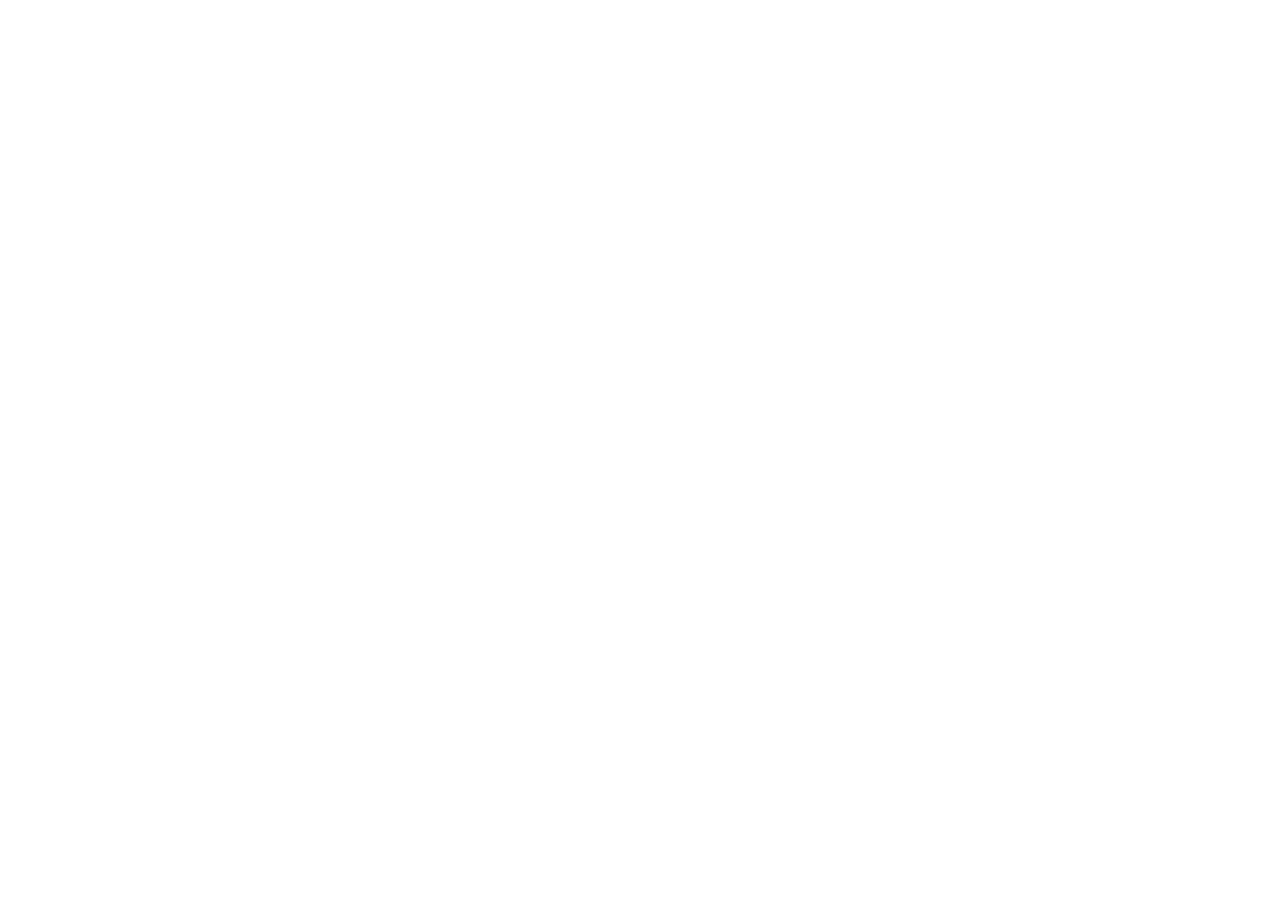
==== index.html @ a9347549 "deploy: AR-92/zod-client@3729bbd173afef4147358a2df10fdb27630be59f" ====
<!doctype html>
<html lang="en" data-theme="night">
  <head>
    <meta charset="utf-8" />
    <meta name="viewport" content="width=device-width, initial-scale=1" />
    <meta name="theme-color" content="#1f2937" />
    <title>Zod - Where knowledge begins !</title>
    <link rel="icon" type="image/svg+xml" href="/zod-client-demo/favicon.svg" />
    <script type="module" crossorigin src="/zod-client-demo/assets/index-CvzFOwmo.js"></script>
    <link rel="stylesheet" crossorigin href="/zod-client-demo/assets/index-BvhTxDCX.css">
  </head>
  <body class="bg-base-100 text-base-content">
    <div id="app"></div>
  </body>
</html>
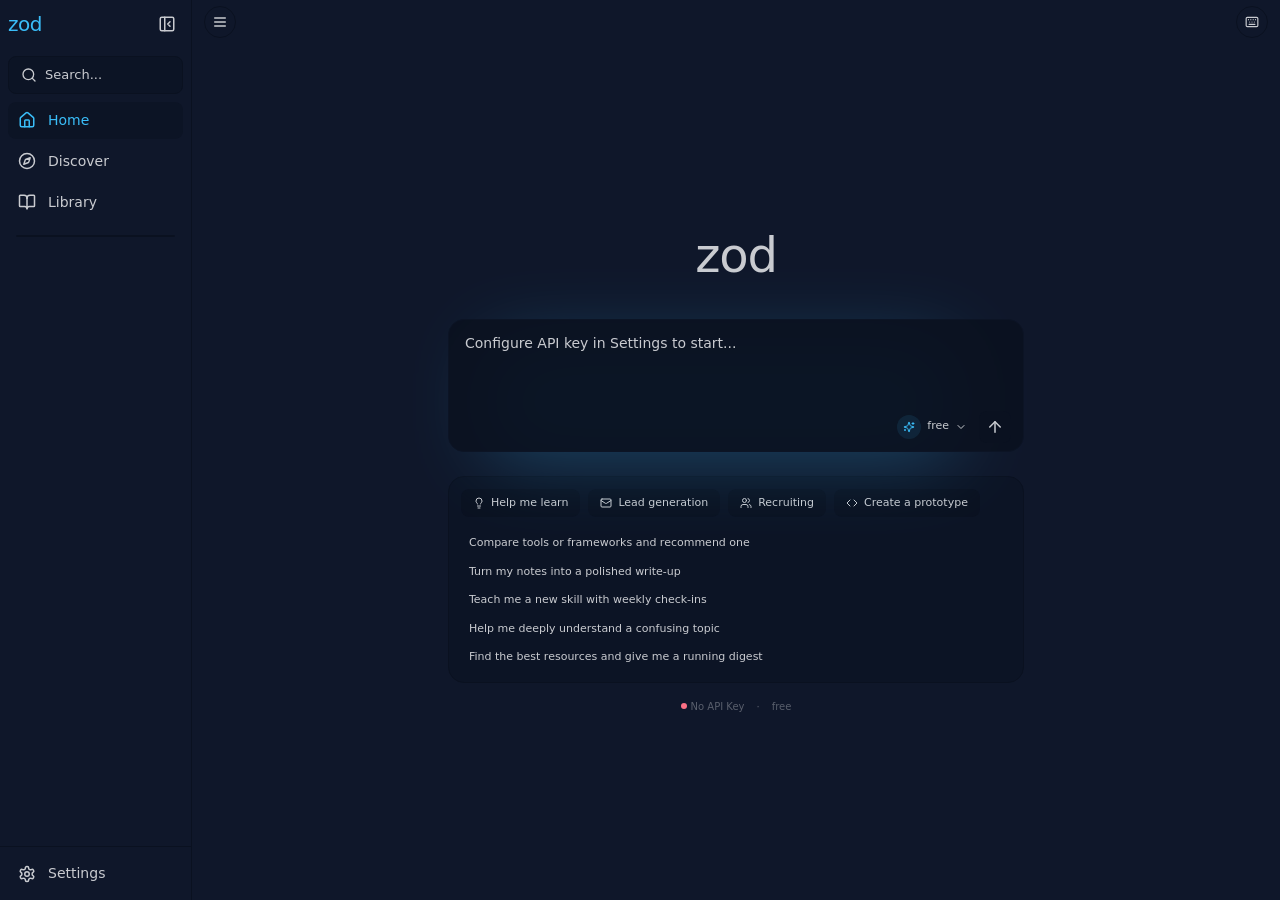
==== commit af7a65c2: "Deploy: refactor: remove landing page, update routes to root path, and set CNAME to app.zodagent.com" ====
--- a/index.html
+++ b/index.html
@@ -4,12 +4,26 @@
     <meta charset="utf-8" />
     <meta name="viewport" content="width=device-width, initial-scale=1" />
     <meta name="theme-color" content="#1f2937" />
-    <title>Zod - Where knowledge begins !</title>
-    <link rel="icon" type="image/svg+xml" href="/zod-client-demo/favicon.svg" />
-    <script type="module" crossorigin src="/zod-client-demo/assets/index-CvzFOwmo.js"></script>
-    <link rel="stylesheet" crossorigin href="/zod-client-demo/assets/index-BvhTxDCX.css">
+    <title>Zod - Where Dreams Comes To Life !</title>
+    <link rel="icon" type="image/svg+xml" href="/favicon.svg" />
+    <!-- Google Fonts: Inter (matching Tailwind CSS website) -->
+    <link rel="preconnect" href="https://fonts.googleapis.com" />
+    <link rel="preconnect" href="https://fonts.gstatic.com" crossorigin />
+    <link href="https://fonts.googleapis.com/css2?family=Inter:ital,opsz,wght@0,14..32,100..900;1,14..32,100..900&display=swap" rel="stylesheet" />
+    <!-- IBM Plex Mono for code/monospace text -->
+    <link href="https://fonts.googleapis.com/css2?family=IBM+Plex+Mono:ital,wght@0,100;0,200;0,300;0,400;0,500;0,600;0,700;1,100;1,200;1,300;1,400;1,500;1,600;1,700&display=swap" rel="stylesheet" />
+    <style>
+      html {
+        font-family: 'Inter', ui-sans-serif, system-ui, -apple-system, BlinkMacSystemFont, 'Segoe UI', Roboto, 'Helvetica Neue', Arial, 'Noto Sans', sans-serif, 'Apple Color Emoji', 'Segoe UI Emoji', 'Segoe UI Symbol', 'Noto Color Emoji';
+      }
+      code, pre, kbd, .font-mono {
+        font-family: 'IBM Plex Mono', ui-monospace, SFMono-Regular, Menlo, Monaco, Consolas, 'Liberation Mono', 'Courier New', monospace;
+      }
+    </style>
+    <script type="module" crossorigin src="/assets/index-aMjGu5qa.js"></script>
+    <link rel="stylesheet" crossorigin href="/assets/index-CUwwOAou.css">
   </head>
   <body class="bg-base-100 text-base-content">
     <div id="app"></div>
   </body>
-</html>
+</html>
